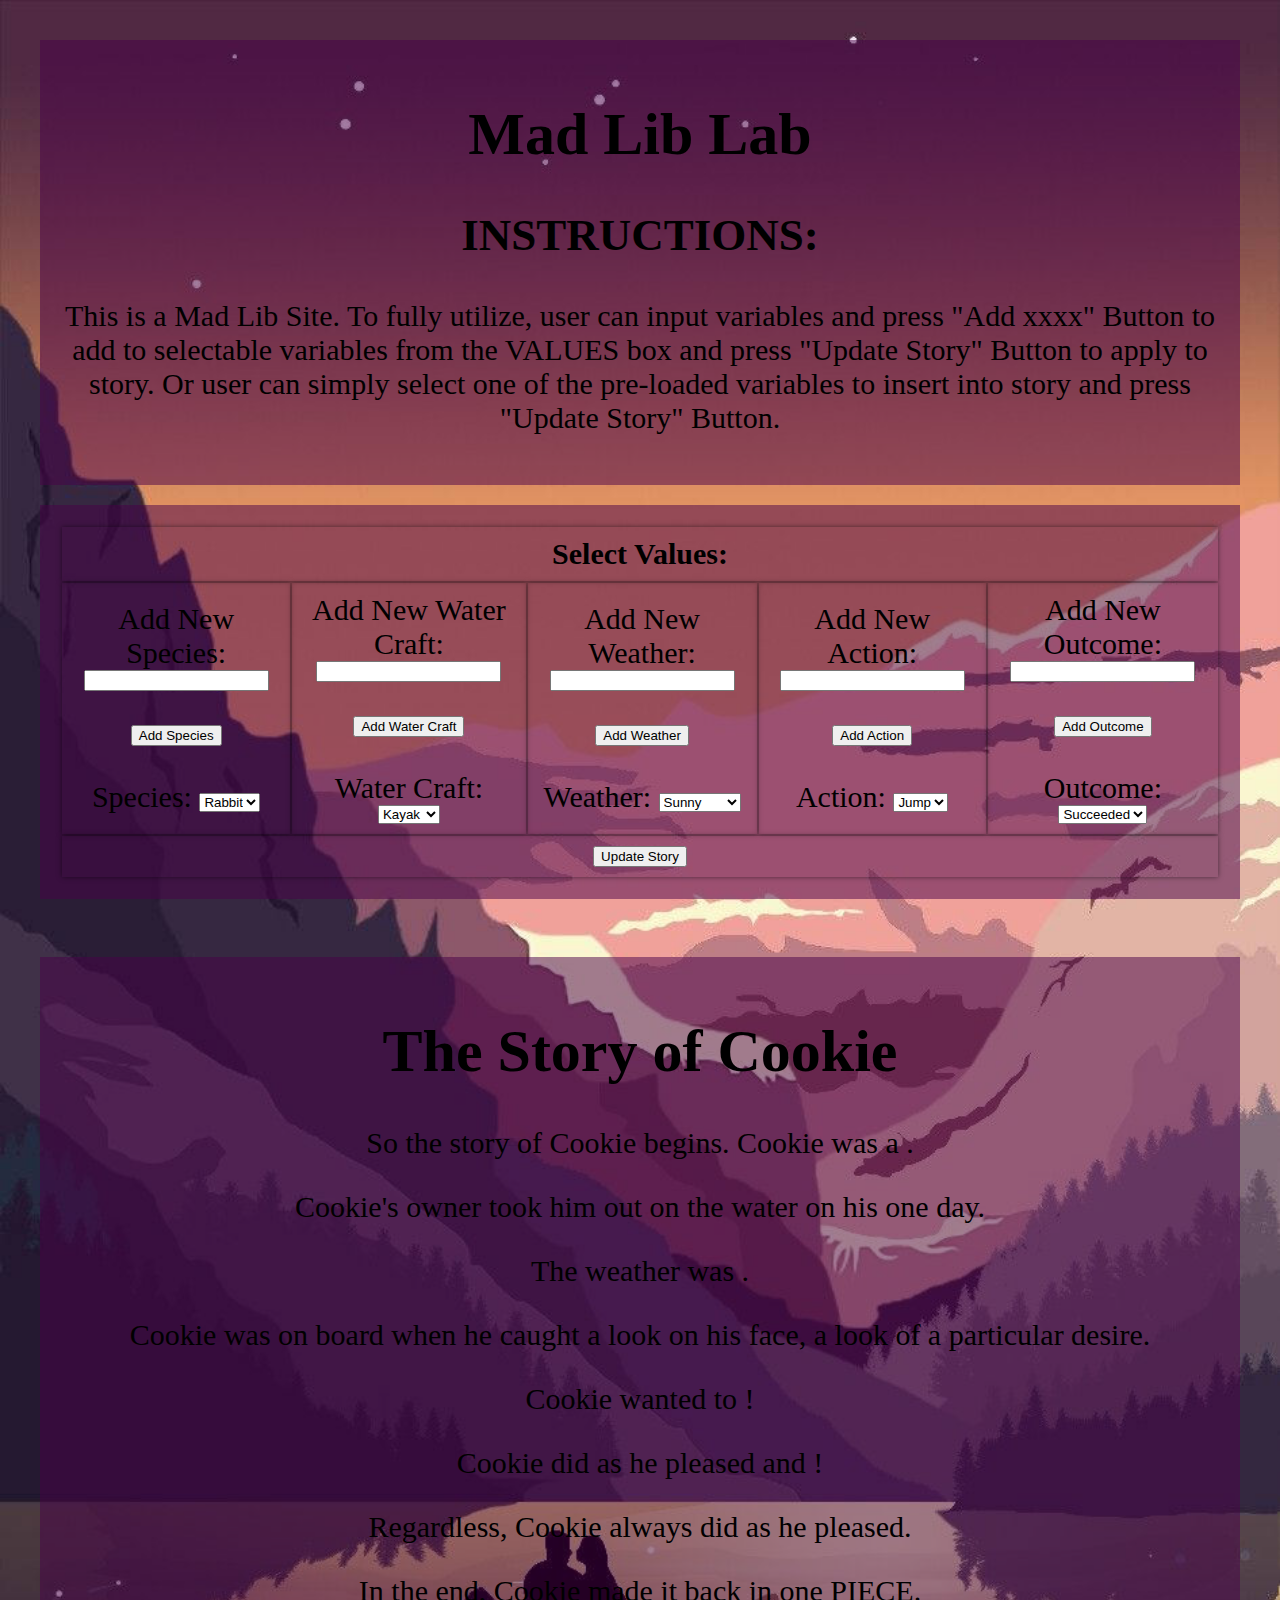
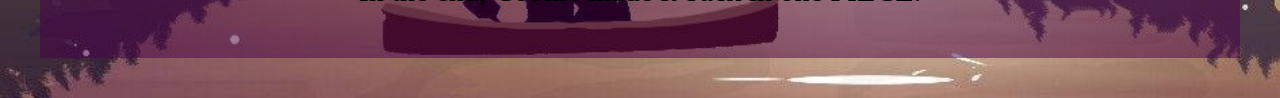
==== SERLab6MAIN.html @ 7ff9ee7d "Mad Lib story website" ====
<!-- 
Name: Sully Erkan-Rijos

Lab: 6

Class: CST 131
 
Description:
This is a Mad Libs story page. The default words comprise an actual story ive used so the story has a target audience of 
people at the bar I nwould be mingling with and were story telling so this is a funny/cute story. The user can also input 
their own words as provided in the table and modify the story to their whim using this table. user must press update story 
to refelct the words initially or the changes.
-->

<html lang="en-US">

 <head>
 <meta charset="UTF-8">
 
 <title> SULLY ERKAN-RIJOS - LAB 6 - MAD LIB STORY </title>
 
  <link href="SERLab6MAIN_STYLE.css" text="text/css" rel="stylesheet">
 </head>
 
 
 
<body>
    <header>
	
		<h1> Mad Lib Lab </h1>
	
        <h2>INSTRUCTIONS:</h2>
		
        <p>This is a Mad Lib Site. To fully utilize, user can input variables and press 
			"Add xxxx" Button to add to selectable variables from the VALUES box and press "Update Story" Button to apply to story.
			Or user can simply select one of the pre-loaded variables to insert into story and press "Update Story" Button.	</p>
		
    </header>


		
	<table id="userInputTable"> 
		<thead>
			<tr colspan="5">
			
				<th colspan="5" style="text-align: center;"> Select Values:  </th>
			
			</tr>		
		</thead>

		<tbody>
			<tr>
				<td>         <!---------------------------------------------------------------------------------------------------- SPECIES -->
		
						<label for="newSpecies">Add New Species:</label>
						<input type="text" id="newSpecies"> 
						
						<br><br>

						<button onclick="addNewOption('speciesSelect', 'newSpecies')"> Add Species </button>
						
						<br><br>

						<!------------------- SPECIES -->
						<label for="speciesSelect">Species:</label>
						<select id="speciesSelect">

							<option value="Rabbit">Rabbit</option>
							<option value="Cat">Cat</option>

						</select>
							<!---------------------------------------------------------------------------------------------------- SPECIES -->
				</td>
			
				<td> 		        <!---------------------------------------------------------------------------------------------------- waterCraft -->
						<label for="newwaterCraft">Add New Water Craft:</label>
						<input type="text" id="waterCraft"> 
						
						<br><br>

						<button onclick="addNewOption('waterCraftSelect', 'newwaterCraft')"> Add Water Craft </button>
						
						<br><br>

						<label for="waterCraftSelect"> Water Craft: </label>
						<select id="waterCraftSelect">

							<option value="Kayak"> Kayak </option>
							<option value="Canoe"> Canoe </option>

						</select>
		        <!---------------------------------------------------------------------------------------------------- waterCraft --> 
				</td>
				
				<td> <!---------------------------------------------------------------------------------------------------- Weather -->
						<label for="newwaterCraft">Add New Weather:</label>
						<input type="text" id="weather"> 
						
						<br><br>

						<button onclick="addNewOption('weatherSelect', 'newweather')"> Add Weather </button>
						
						<br><br>

						<label for="weatherSelect"> Weather: </label>
						<select id="weatherSelect">

							<option value="Sunny"> Sunny </option>
							<option value="Over Cast"> Over Cast </option>

						</select>
							<!---------------------------------------------------------------------------------------------------- Weather -->
				</td>
			
				<td>  			<!---------------------------------------------------------------------------------------------------- ACTION -->
						<label for="newaction">Add New Action:</label>
						<input type="text" id="action"> 
						
						<br><br>

						<button onclick="addNewOption('actionSelect', 'newaction')"> Add Action </button>
						
						<br><br>

						<label for="actionSelect"> Action: </label>
						<select id="actionSelect">

							<option value="Jump"> Jump </option>
							<option value="Fart"> Fart </option>

						</select>
							<!---------------------------------------------------------------------------------------------------- ACTION -->
				</td>
			
				<td>  			<!---------------------------------------------------------------------------------------------------- OUTCOME -->
						<label for="newoutcome">Add New Outcome:</label>
						<input type="text" id="outcome"> 
						
						<br><br>

						<button onclick="addNewOption('outcomeSelect', 'newoutcome')"> Add Outcome </button>
						
						<br><br>

						<label for="outcomeSelect"> Outcome: </label>
						<select id="outcomeSelect">

							<option value="Succeeded"> Succeeded </option>
							<option value="Failed"> Failed </option>

						</select>
							
							<!---------------------------------------------------------------------------------------------------- OUTCOME -->
				</td>	
			</tr>
			
			<tr colspan="5">
				<td colspan="5" style="text-align: center;">
					<button onclick="updateStory()">Update Story</button>
				</td>
			</tr>
			
		</tbody>	
	</table>	

			
			<br>




    <div id="mainStory">
        
         <h1>The Story of Cookie</h1>
		
		   <p>So the story of Cookie begins. Cookie was a <span id="speciesSpan"></span>. </p>
           <p> Cookie's owner took him out on the water on his <span id="waterCraftSpan"></span> one day. </p>
           <p> The weather was <span id="weatherSpan"></span>. </p>
           <p> Cookie was on board when he caught a look on his face, a look of a particular desire. </p> 
		   <p> Cookie wanted to <span id="actionSpan"></span> ! </p>
           <p> Cookie did as he pleased and <span id="outcomeSpan"></span>! </p> 
		   <p> Regardless, Cookie always did as he pleased. </p>
		   <p> In the end, Cookie made it back in one PIECE. </p>
    </div> <!--mainStory-->




    <script>
        // Function to add new options to dropdown
        function addNewOption(selectId, textBoxId) {
            var select = document.getElementById(selectId);
            var textBox = document.getElementById(textBoxId);
            var newOption = textBox.value;

            // Create a new option element
            var option = document.createElement("option");
            option.text = newOption;
            option.value = newOption;

            select.add(option);

            // Clear the textbox
            textBox.value = "";
        }

        // Function to update the story with user input
        function updateStory() {
            var species = document.getElementById("speciesSelect").value;
			var waterCraft = document.getElementById("waterCraftSelect").value;
			var weather = document.getElementById("weatherSelect").value;
			var action = document.getElementById("actionSelect").value;
			var outcome = document.getElementById("outcomeSelect").value;

            // Update the story with user input
            document.getElementById("speciesSpan").innerText = species;
			document.getElementById("waterCraftSpan").innerText = waterCraft;
			document.getElementById("weatherSpan").innerText = weather;
			document.getElementById("actionSpan").innerText = action;
			document.getElementById("outcomeSpan").innerText = outcome;

        }
    </script>
</body>

 
 </html>
---- SERLab6MAIN_STYLE.css ----
/* COMMENT */

body {
    background-image: url('kayakBackGround.jpg');
    background-size: cover; 
    background-repeat: no-repeat; 
	padding: 20px;
	margin: 0 auto;
}


header {
	background-color: rgba(72, 0, 72, 0.5);
/*	border: 2px solid black; */
	padding: 20px;
	margin: 20px;
	text-align: center;
	font-size: 30;
}

#userInputTable {
	background-color: rgba(72, 0, 72, 0.5); 
	padding: 20px;
	margin: 20px;
	font-size: 30;
}

#userInputTable th,
#userInputTable td {
	margin: 0 auto;
	padding: 10px;
	text-align: center;
	box-shadow: 0 0 5px rgba(0, 0, 0, 0.5);
	border-spacing: 10px;
}

#mainStory {
	background-color: rgba(72, 0, 72, 0.5);
/*	border: 2px solid black; */
	padding: 20px;
	margin: 20px;
	text-align: center;
	font-size: 30;
}
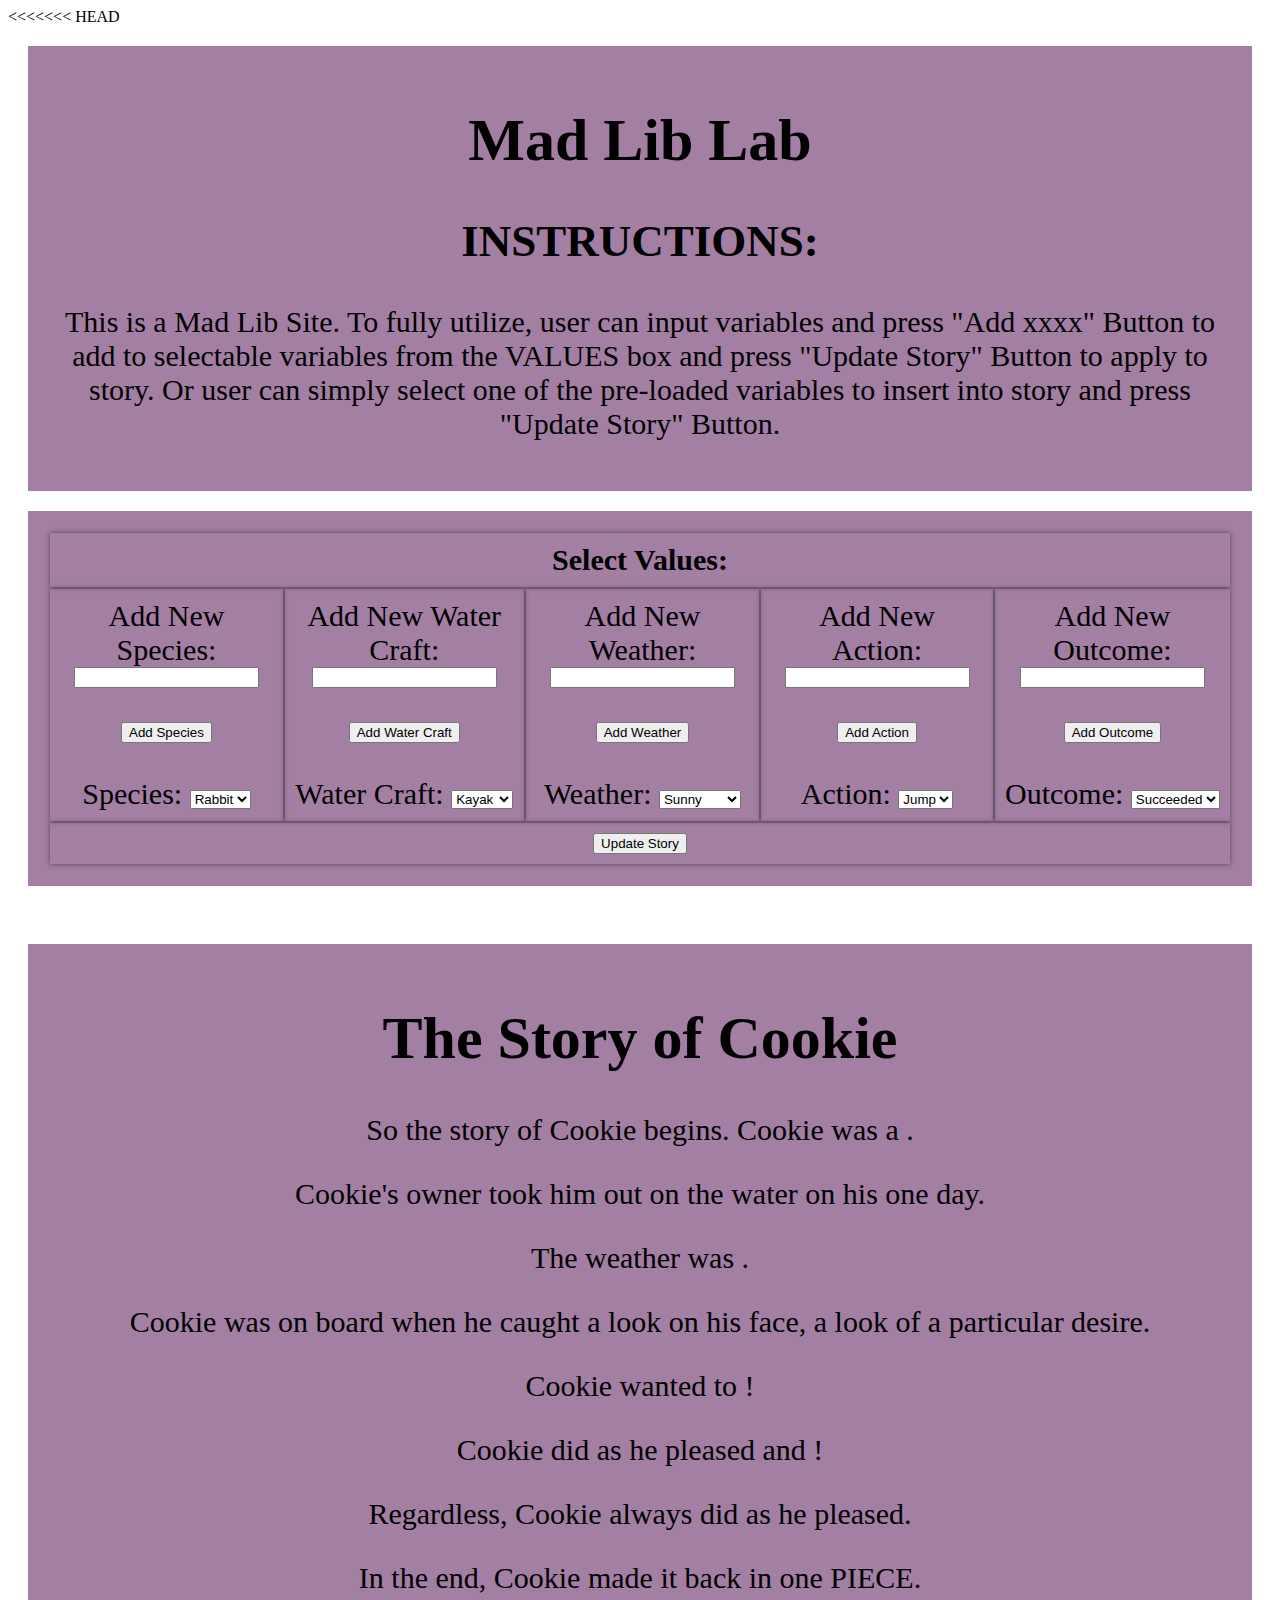
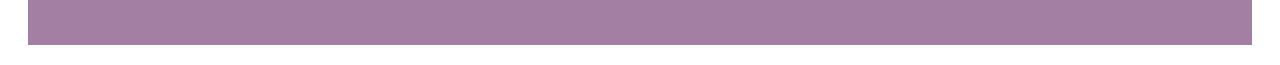
==== commit a909c6d3: "Resolved merge conflicts in SERLab6MAIN.html, SERLab6MAIN_STYLE.css, kayakBackGround.jpg" ====
--- a/SERLab6MAIN.html
+++ b/SERLab6MAIN.html
@@ -1,227 +1,191 @@
-<!-- 
-Name: Sully Erkan-Rijos
-
-Lab: 6
-
-Class: CST 131
- 
-Description:
-This is a Mad Libs story page. The default words comprise an actual story ive used so the story has a target audience of 
-people at the bar I nwould be mingling with and were story telling so this is a funny/cute story. The user can also input 
-their own words as provided in the table and modify the story to their whim using this table. user must press update story 
-to refelct the words initially or the changes.
--->
-
-<html lang="en-US">
-
- <head>
- <meta charset="UTF-8">
- 
- <title> SULLY ERKAN-RIJOS - LAB 6 - MAD LIB STORY </title>
- 
-  <link href="SERLab6MAIN_STYLE.css" text="text/css" rel="stylesheet">
- </head>
- 
- 
- 
-<body>
-    <header>
-	
-		<h1> Mad Lib Lab </h1>
-	
-        <h2>INSTRUCTIONS:</h2>
-		
-        <p>This is a Mad Lib Site. To fully utilize, user can input variables and press 
-			"Add xxxx" Button to add to selectable variables from the VALUES box and press "Update Story" Button to apply to story.
-			Or user can simply select one of the pre-loaded variables to insert into story and press "Update Story" Button.	</p>
-		
-    </header>
-
-
-		
-	<table id="userInputTable"> 
-		<thead>
-			<tr colspan="5">
-			
-				<th colspan="5" style="text-align: center;"> Select Values:  </th>
-			
-			</tr>		
-		</thead>
-
-		<tbody>
-			<tr>
-				<td>         <!---------------------------------------------------------------------------------------------------- SPECIES -->
-		
-						<label for="newSpecies">Add New Species:</label>
-						<input type="text" id="newSpecies"> 
-						
-						<br><br>
-
-						<button onclick="addNewOption('speciesSelect', 'newSpecies')"> Add Species </button>
-						
-						<br><br>
-
-						<!------------------- SPECIES -->
-						<label for="speciesSelect">Species:</label>
-						<select id="speciesSelect">
-
-							<option value="Rabbit">Rabbit</option>
-							<option value="Cat">Cat</option>
-
-						</select>
-							<!---------------------------------------------------------------------------------------------------- SPECIES -->
-				</td>
-			
-				<td> 		        <!---------------------------------------------------------------------------------------------------- waterCraft -->
-						<label for="newwaterCraft">Add New Water Craft:</label>
-						<input type="text" id="waterCraft"> 
-						
-						<br><br>
-
-						<button onclick="addNewOption('waterCraftSelect', 'newwaterCraft')"> Add Water Craft </button>
-						
-						<br><br>
-
-						<label for="waterCraftSelect"> Water Craft: </label>
-						<select id="waterCraftSelect">
-
-							<option value="Kayak"> Kayak </option>
-							<option value="Canoe"> Canoe </option>
-
-						</select>
-		        <!---------------------------------------------------------------------------------------------------- waterCraft --> 
-				</td>
-				
-				<td> <!---------------------------------------------------------------------------------------------------- Weather -->
-						<label for="newwaterCraft">Add New Weather:</label>
-						<input type="text" id="weather"> 
-						
-						<br><br>
-
-						<button onclick="addNewOption('weatherSelect', 'newweather')"> Add Weather </button>
-						
-						<br><br>
-
-						<label for="weatherSelect"> Weather: </label>
-						<select id="weatherSelect">
-
-							<option value="Sunny"> Sunny </option>
-							<option value="Over Cast"> Over Cast </option>
-
-						</select>
-							<!---------------------------------------------------------------------------------------------------- Weather -->
-				</td>
-			
-				<td>  			<!---------------------------------------------------------------------------------------------------- ACTION -->
-						<label for="newaction">Add New Action:</label>
-						<input type="text" id="action"> 
-						
-						<br><br>
-
-						<button onclick="addNewOption('actionSelect', 'newaction')"> Add Action </button>
-						
-						<br><br>
-
-						<label for="actionSelect"> Action: </label>
-						<select id="actionSelect">
-
-							<option value="Jump"> Jump </option>
-							<option value="Fart"> Fart </option>
-
-						</select>
-							<!---------------------------------------------------------------------------------------------------- ACTION -->
-				</td>
-			
-				<td>  			<!---------------------------------------------------------------------------------------------------- OUTCOME -->
-						<label for="newoutcome">Add New Outcome:</label>
-						<input type="text" id="outcome"> 
-						
-						<br><br>
-
-						<button onclick="addNewOption('outcomeSelect', 'newoutcome')"> Add Outcome </button>
-						
-						<br><br>
-
-						<label for="outcomeSelect"> Outcome: </label>
-						<select id="outcomeSelect">
-
-							<option value="Succeeded"> Succeeded </option>
-							<option value="Failed"> Failed </option>
-
-						</select>
-							
-							<!---------------------------------------------------------------------------------------------------- OUTCOME -->
-				</td>	
-			</tr>
-			
-			<tr colspan="5">
-				<td colspan="5" style="text-align: center;">
-					<button onclick="updateStory()">Update Story</button>
-				</td>
-			</tr>
-			
-		</tbody>	
-	</table>	
-
-			
-			<br>
-
-
-
-
-    <div id="mainStory">
-        
-         <h1>The Story of Cookie</h1>
-		
-		   <p>So the story of Cookie begins. Cookie was a <span id="speciesSpan"></span>. </p>
-           <p> Cookie's owner took him out on the water on his <span id="waterCraftSpan"></span> one day. </p>
-           <p> The weather was <span id="weatherSpan"></span>. </p>
-           <p> Cookie was on board when he caught a look on his face, a look of a particular desire. </p> 
-		   <p> Cookie wanted to <span id="actionSpan"></span> ! </p>
-           <p> Cookie did as he pleased and <span id="outcomeSpan"></span>! </p> 
-		   <p> Regardless, Cookie always did as he pleased. </p>
-		   <p> In the end, Cookie made it back in one PIECE. </p>
-    </div> <!--mainStory-->
-
-
-
-
-    <script>
-        // Function to add new options to dropdown
-        function addNewOption(selectId, textBoxId) {
-            var select = document.getElementById(selectId);
-            var textBox = document.getElementById(textBoxId);
-            var newOption = textBox.value;
-
-            // Create a new option element
-            var option = document.createElement("option");
-            option.text = newOption;
-            option.value = newOption;
-
-            select.add(option);
-
-            // Clear the textbox
-            textBox.value = "";
-        }
-
-        // Function to update the story with user input
-        function updateStory() {
-            var species = document.getElementById("speciesSelect").value;
-			var waterCraft = document.getElementById("waterCraftSelect").value;
-			var weather = document.getElementById("weatherSelect").value;
-			var action = document.getElementById("actionSelect").value;
-			var outcome = document.getElementById("outcomeSelect").value;
-
-            // Update the story with user input
-            document.getElementById("speciesSpan").innerText = species;
-			document.getElementById("waterCraftSpan").innerText = waterCraft;
-			document.getElementById("weatherSpan").innerText = weather;
-			document.getElementById("actionSpan").innerText = action;
-			document.getElementById("outcomeSpan").innerText = outcome;
-
-        }
-    </script>
-</body>
-
- 
- </html>+<<<<<<< HEAD
+<!-- 
+Name: Sully Erkan-Rijos
+
+Lab: 6
+
+Class: CST 131
+ 
+Description:
+This is a Mad Libs story page. The default words comprise an actual story ive used so the story has a target audience of 
+people at the bar I nwould be mingling with and were story telling so this is a funny/cute story. The user can also input 
+their own words as provided in the table and modify the story to their whim using this table. user must press update story 
+to refelct the words initially or the changes.
+-->
+
+<html lang="en-US">
+
+ <head>
+ <meta charset="UTF-8">
+ 
+ <title> SULLY ERKAN-RIJOS - LAB 6 - MAD LIB STORY </title>
+ 
+  <link href="SERLab6MAIN_STYLE.css" text="text/css" rel="stylesheet">
+ </head>
+ 
+ 
+ 
+<body>
+    <header>
+	
+		<h1> Mad Lib Lab </h1>
+	
+        <h2>INSTRUCTIONS:</h2>
+		
+        <p>This is a Mad Lib Site. To fully utilize, user can input variables and press 
+			"Add xxxx" Button to add to selectable variables from the VALUES box and press "Update Story" Button to apply to story.
+			Or user can simply select one of the pre-loaded variables to insert into story and press "Update Story" Button.	</p>
+		
+    </header>
+
+
+		
+	<table id="userInputTable"> 
+		<thead>
+			<tr colspan="5">
+			
+				<th colspan="5" style="text-align: center;"> Select Values:  </th>
+			
+			</tr>		
+		</thead>
+
+		<tbody>
+			<tr>
+				<td>         <!---------------------------------------------------------------------------------------------------- SPECIES -->
+		
+						<label for="newSpecies">Add New Species:</label>
+						<input type="text" id="newSpecies"> 
+						
+						<br><br>
+
+						<button onclick="addNewOption('speciesSelect', 'newSpecies')"> Add Species </button>
+						
+						<br><br>
+
+						<!------------------- SPECIES -->
+						<label for="speciesSelect">Species:</label>
+						<select id="speciesSelect">
+
+							<option value="Rabbit">Rabbit</option>
+							<option value="Cat">Cat</option>
+
+						</select>
+							<!---------------------------------------------------------------------------------------------------- SPECIES -->
+				</td>
+			
+				<td> 		        <!---------------------------------------------------------------------------------------------------- waterCraft -->
+						<label for="newwaterCraft">Add New Water Craft:</label>
+						<input type="text" id="waterCraft"> 
+						
+						<br><br>
+
+						<button onclick="addNewOption('waterCraftSelect', 'newwaterCraft')"> Add Water Craft </button>
+						
+						<br><br>
+
+						<label for="waterCraftSelect"> Water Craft: </label>
+						<select id="waterCraftSelect">
+
+							<option value="Kayak"> Kayak </option>
+							<option value="Canoe"> Canoe </option>
+
+						</select>
+		        <!---------------------------------------------------------------------------------------------------- waterCraft --> 
+				</td>
+				
+				<td> <!---------------------------------------------------------------------------------------------------- Weather -->
+						<label for="newwaterCraft">Add New Weather:</label>
+						<input type="text" id="weather"> 
+						
+						<br><br>
+
+						<button onclick="addNewOption('weatherSelect', 'newweather')"> Add Weather </button>
+						
+						<br><br>
+
+						<label for="weatherSelect"> Weather: </label>
+						<select id="weatherSelect">
+
+							<option value="Sunny"> Sunny </option>
+							<option value="Over Cast"> Over Cast </option>
+
+						</select>
+							<!---------------------------------------------------------------------------------------------------- Weather -->
+				</td>
+			
+				<td>  			<!---------------------------------------------------------------------------------------------------- ACTION -->
+						<label for="newaction">Add New Action:</label>
+						<input type="text" id="action"> 
+						
+						<br><br>
+
+						<button onclick="addNewOption('actionSelect', 'newaction')"> Add Action </button>
+						
+						<br><br>
+
+						<label for="actionSelect"> Action: </label>
+						<select id="actionSelect">
+
+							<option value="Jump"> Jump </option>
+							<option value="Fart"> Fart </option>
+
+						</select>
+							<!---------------------------------------------------------------------------------------------------- ACTION -->
+				</td>
+			
+				<td>  			<!---------------------------------------------------------------------------------------------------- OUTCOME -->
+						<label for="newoutcome">Add New Outcome:</label>
+						<input type="text" id="outcome"> 
+						
+						<br><br>
+
+						<button onclick="addNewOption('outcomeSelect', 'newoutcome')"> Add Outcome </button>
+						
+						<br><br>
+
+						<label for="outcomeSelect"> Outcome: </label>
+						<select id="outcomeSelect">
+
+							<option value="Succeeded"> Succeeded </option>
+							<option value="Failed"> Failed </option>
+
+						</select>
+							
+							<!---------------------------------------------------------------------------------------------------- OUTCOME -->
+				</td>	
+			</tr>
+			
+			<tr colspan="5">
+				<td colspan="5" style="text-align: center;">
+					<button onclick="updateStory()">Update Story</button>
+				</td>
+			</tr>
+			
+		</tbody>	
+	</table>	
+
+			
+			<br>
+
+
+
+
+    <div id="mainStory">
+        
+         <h1>The Story of Cookie</h1>
+		
+		   <p>So the story of Cookie begins. Cookie was a <span id="speciesSpan"></span>. </p>
+           <p> Cookie's owner took him out on the water on his <span id="waterCraftSpan"></span> one day. </p>
+           <p> The weather was <span id="weatherSpan"></span>. </p>
+           <p> Cookie was on board when he caught a look on his face, a look of a particular desire. </p> 
+		   <p> Cookie wanted to <span id="actionSpan"></span> ! </p>
+           <p> Cookie did as he pleased and <span id="outcomeSpan"></span>! </p> 
+		   <p> Regardless, Cookie always did as he pleased. </p>
+		   <p> In the end, Cookie made it back in one PIECE. </p>
+    </div> <!--mainStory-->
+
+
+<script> src="MadLibDemoSiteJS.js" </script>
+
+</body>
+
--- a/SERLab6MAIN_STYLE.css
+++ b/SERLab6MAIN_STYLE.css
@@ -1,44 +1,90 @@
-/* COMMENT */
-
-body {
-    background-image: url('kayakBackGround.jpg');
-    background-size: cover; 
-    background-repeat: no-repeat; 
-	padding: 20px;
-	margin: 0 auto;
-}
-
-
-header {
-	background-color: rgba(72, 0, 72, 0.5);
-/*	border: 2px solid black; */
-	padding: 20px;
-	margin: 20px;
-	text-align: center;
-	font-size: 30;
-}
-
-#userInputTable {
-	background-color: rgba(72, 0, 72, 0.5); 
-	padding: 20px;
-	margin: 20px;
-	font-size: 30;
-}
-
-#userInputTable th,
-#userInputTable td {
-	margin: 0 auto;
-	padding: 10px;
-	text-align: center;
-	box-shadow: 0 0 5px rgba(0, 0, 0, 0.5);
-	border-spacing: 10px;
-}
-
-#mainStory {
-	background-color: rgba(72, 0, 72, 0.5);
-/*	border: 2px solid black; */
-	padding: 20px;
-	margin: 20px;
-	text-align: center;
-	font-size: 30;
+<<<<<<< HEAD
+/* COMMENT */
+
+body {
+    background-image: url('kayakBackGround.jpg');
+    background-size: cover; 
+    background-repeat: no-repeat; 
+	padding: 20px;
+	margin: 0 auto;
+}
+
+
+header {
+	background-color: rgba(72, 0, 72, 0.5);
+/*	border: 2px solid black; */
+	padding: 20px;
+	margin: 20px;
+	text-align: center;
+	font-size: 30;
+}
+
+#userInputTable {
+	background-color: rgba(72, 0, 72, 0.5); 
+	padding: 20px;
+	margin: 20px;
+	font-size: 30;
+}
+
+#userInputTable th,
+#userInputTable td {
+	margin: 0 auto;
+	padding: 10px;
+	text-align: center;
+	box-shadow: 0 0 5px rgba(0, 0, 0, 0.5);
+	border-spacing: 10px;
+}
+
+#mainStory {
+	background-color: rgba(72, 0, 72, 0.5);
+/*	border: 2px solid black; */
+	padding: 20px;
+	margin: 20px;
+	text-align: center;
+	font-size: 30;
+=======
+/* COMMENT */
+
+body {
+    background-image: url('kayakBackGround.jpg');
+    background-size: cover; 
+    background-repeat: no-repeat; 
+	padding: 20px;
+	margin: 0 auto;
+}
+
+
+header {
+	background-color: rgba(72, 0, 72, 0.5);
+/*	border: 2px solid black; */
+	padding: 20px;
+	margin: 20px;
+	text-align: center;
+	font-size: 30;
+}
+
+#userInputTable {
+	background-color: rgba(72, 0, 72, 0.5); 
+	padding: 20px;
+	margin: 20px;
+	font-size: 30;
+}
+
+#userInputTable th,
+#userInputTable td {
+	margin: 0 auto;
+	padding: 10px;
+	text-align: center;
+	box-shadow: 0 0 5px rgba(0, 0, 0, 0.5);
+	border-spacing: 10px;
+}
+
+#mainStory {
+	background-color: rgba(72, 0, 72, 0.5);
+/*	border: 2px solid black; */
+	padding: 20px;
+	margin: 20px;
+	text-align: center;
+	font-size: 30;
+>>>>>>> origin/main
 }